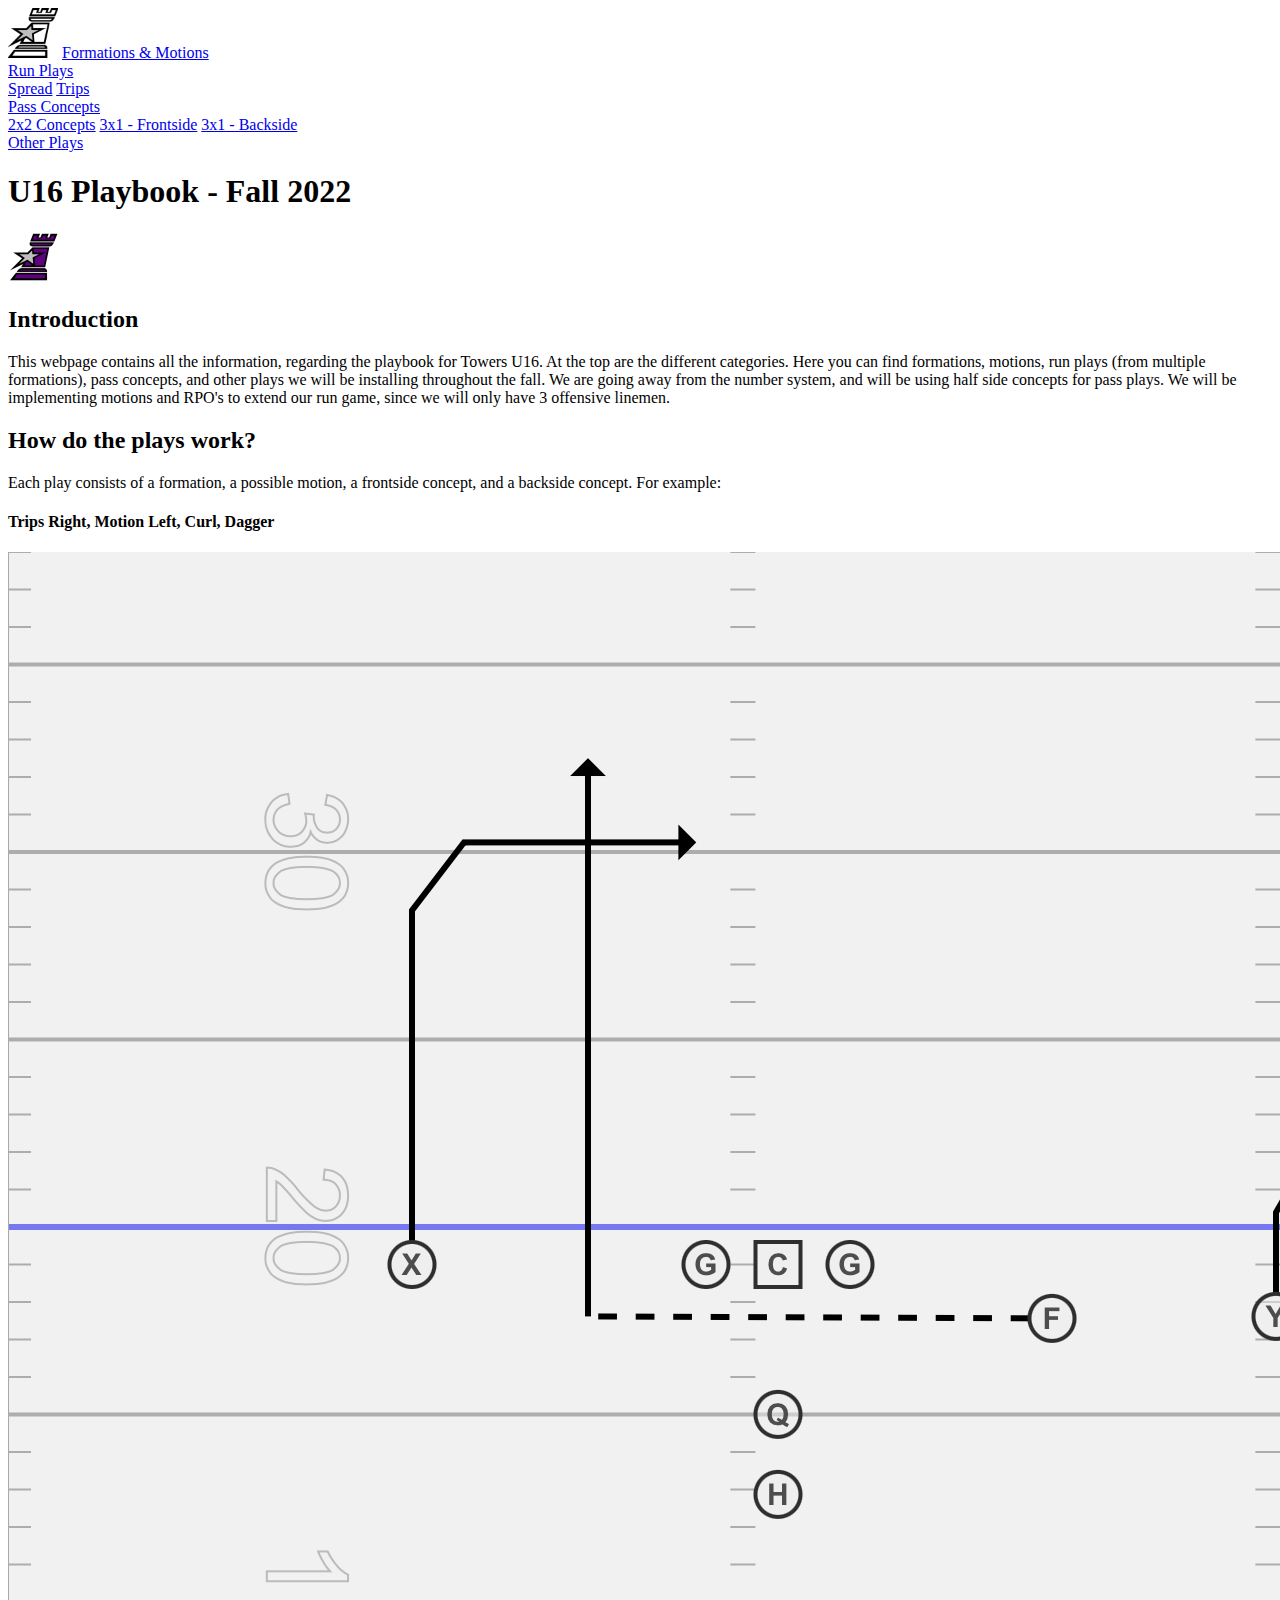
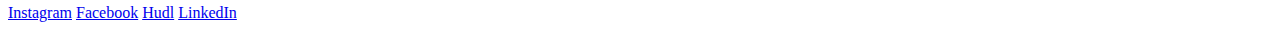
==== index.html @ 0f54fee6 "Update index.html" ====
<!DOCTYPE html>
<html>
  <head>
    <title>U16 Playbook</title>
    <link href="resources/css/index.css" type="text/css" rel="stylesheet">
  </head>
  <body>

    <div class="menu">
      <a href="./index.html"><img src="./Resources/Pictures/logo-white.png" width="50px" height="50px"></a>
      <a href="./f_m.html">Formations & Motions</a>
      <div class="dropdown">
        <a class="dropbtn" href="./run_plays.html">Run Plays</a>
        <div class="dropdown-content">
          <a href="./rp_spread.html">Spread</a>
          <a href="./rp_trips.html">Trips</a>
        </div>
      </div>
      <div class="dropdown">
        <a class="dropbtn" href="./pass_concepts.html">Pass Concepts</a>
        <div class="dropdown-content">
          <a href="./pass_2x2.html">2x2 Concepts</a>
          <a href="./pass_3x1_f.html">3x1 - Frontside</a>
          <a href="./pass_3x1_b.html">3x1 - Backside</a>
        </div>
      </div>
      <a href="./other.html">Other Plays</a>
    </div>
    
    <div class="Header">
      <h1>U16 Playbook - Fall 2022</h1>
      <img src="./Resources/Pictures/logo-color.png" height="50px" width="50px">
    </div>

    <div class="front-page-sections">
      <h2>Introduction</h2>
      <p>
        This webpage contains all the information, regarding the playbook for Towers U16. At the top are the different categories. Here you can find formations, motions, run plays (from multiple formations), pass concepts, and other plays we will be installing throughout the fall. We are going away from the number system, and will be using half side concepts for pass plays. We will be implementing motions and RPO's to extend our run game, since we will only have 3 offensive linemen.
      </p>
    </div>

    <div class="front-page-sections">
      <h2>How do the plays work?</h2>
      <p>
        Each play consists of a formation, a possible motion, a frontside concept, and a backside concept. For example:
      </p>
      <h4>Trips Right, Motion Left, Curl, Dagger</h4>
      <img src="./Resources/Pictures/example_pass_trips.png">
    </div>

    <div class="footnote">
      <a href="https://www.instagram.com/jakobngreen/" target="_blank">Instagram</a>
      <a href="https://www.facebook.com/jakidk/" target="_blank">Facebook</a>
      <a href="https://www.hudl.com/profile/5231204/Jakob-Green" target="_blank">Hudl</a>
      <a href="https://www.linkedin.com/in/jakob-green-2b299148/" target="_blank">LinkedIn</a>
    </div>

  </body>
</html>
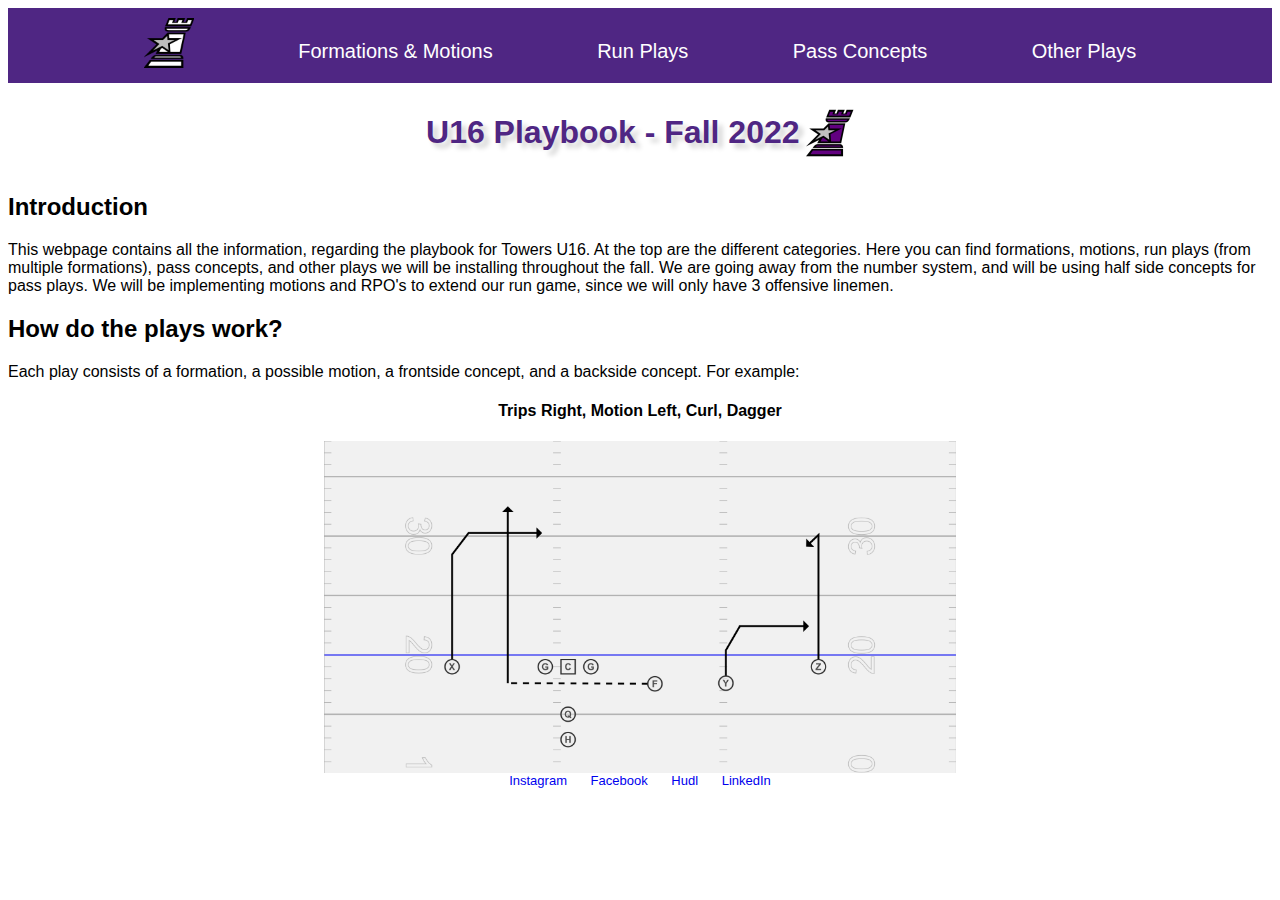
==== commit e6900580: "update hierachy" ====
--- a/index.html
+++ b/index.html
@@ -2,7 +2,7 @@
 <html>
   <head>
     <title>U16 Playbook</title>
-    <link href="resources/css/index.css" type="text/css" rel="stylesheet">
+    <link href="index.css" type="text/css" rel="stylesheet">
   </head>
   <body>
 
--- a/index.css
+++ b/index.css
@@ -0,0 +1,122 @@
+* {
+    font-family: Helvetica, Arial, sans-serif;
+  }
+
+  h1 {
+    text-align: center;
+    text-shadow: 5px 5px 5px lightgray;
+    color: #4F2683;
+    display: inline-block;
+  }
+
+  a {
+    text-decoration: none;
+  }
+
+  .menu {
+    text-align: center;
+    background-color: #4F2683;
+    padding-bottom: 20px;
+  }
+
+  .menu img {
+    position: relative;
+    top: 10px;
+  }
+
+  .menu a{
+    background-color: #4F2683;
+    text-decoration: none;
+    font-size: 20px;
+    color: white;
+    padding: 20px;
+    padding-left: 50px;
+    padding-right: 50px;
+  }
+
+  .menu a:hover {
+    color: black;
+  }
+
+  .dropdown {
+    background-color: #4F2683;
+    display: inline-block;
+  }
+
+  .dropdown a {
+    background-color: #4F2683;
+    text-decoration: none;
+    font-size: 20px;
+  }
+
+  .dropdown .dropbtn {
+    color: white;
+    background-color: #4F2683
+  }
+
+  .dropdown-content {
+    display: none;
+    position: absolute;
+    background-color: #4F2683;
+    z-index: 1;
+  }
+
+  .dropdown-content a {
+    color: white;
+    text-decoration: none;
+    display: block;
+    text-align: center;
+  }
+
+  .dropdown-content a:hover {
+    color: black;
+  }
+  
+  /* Show the dropdown menu on hover */
+  .dropdown:hover .dropdown-content {
+    display: block;
+  }
+
+  .Header {
+    text-align: center;
+    margin-top: 10px;
+  }
+
+  .Header img {
+    position: relative;
+    top: 15px;
+  }
+
+
+  .footnote {
+    text-align: center;
+    font-size: small;
+  }
+
+  .footnote a {
+    margin: 10px;
+  }
+
+  .play-assignments {
+    text-align: center;
+  }
+
+  .play {
+    display: inline-block;
+    text-align: center;
+    padding: 25px;
+    padding-left: 75px;
+    padding-right: 75px;
+  }
+
+  .front-page-sections img {
+    display: block;
+    margin-left: auto;
+    margin-right: auto;
+    width: 50%;
+    height: 50%;
+  }
+
+  .front-page-sections h4 {
+    text-align: center;
+  }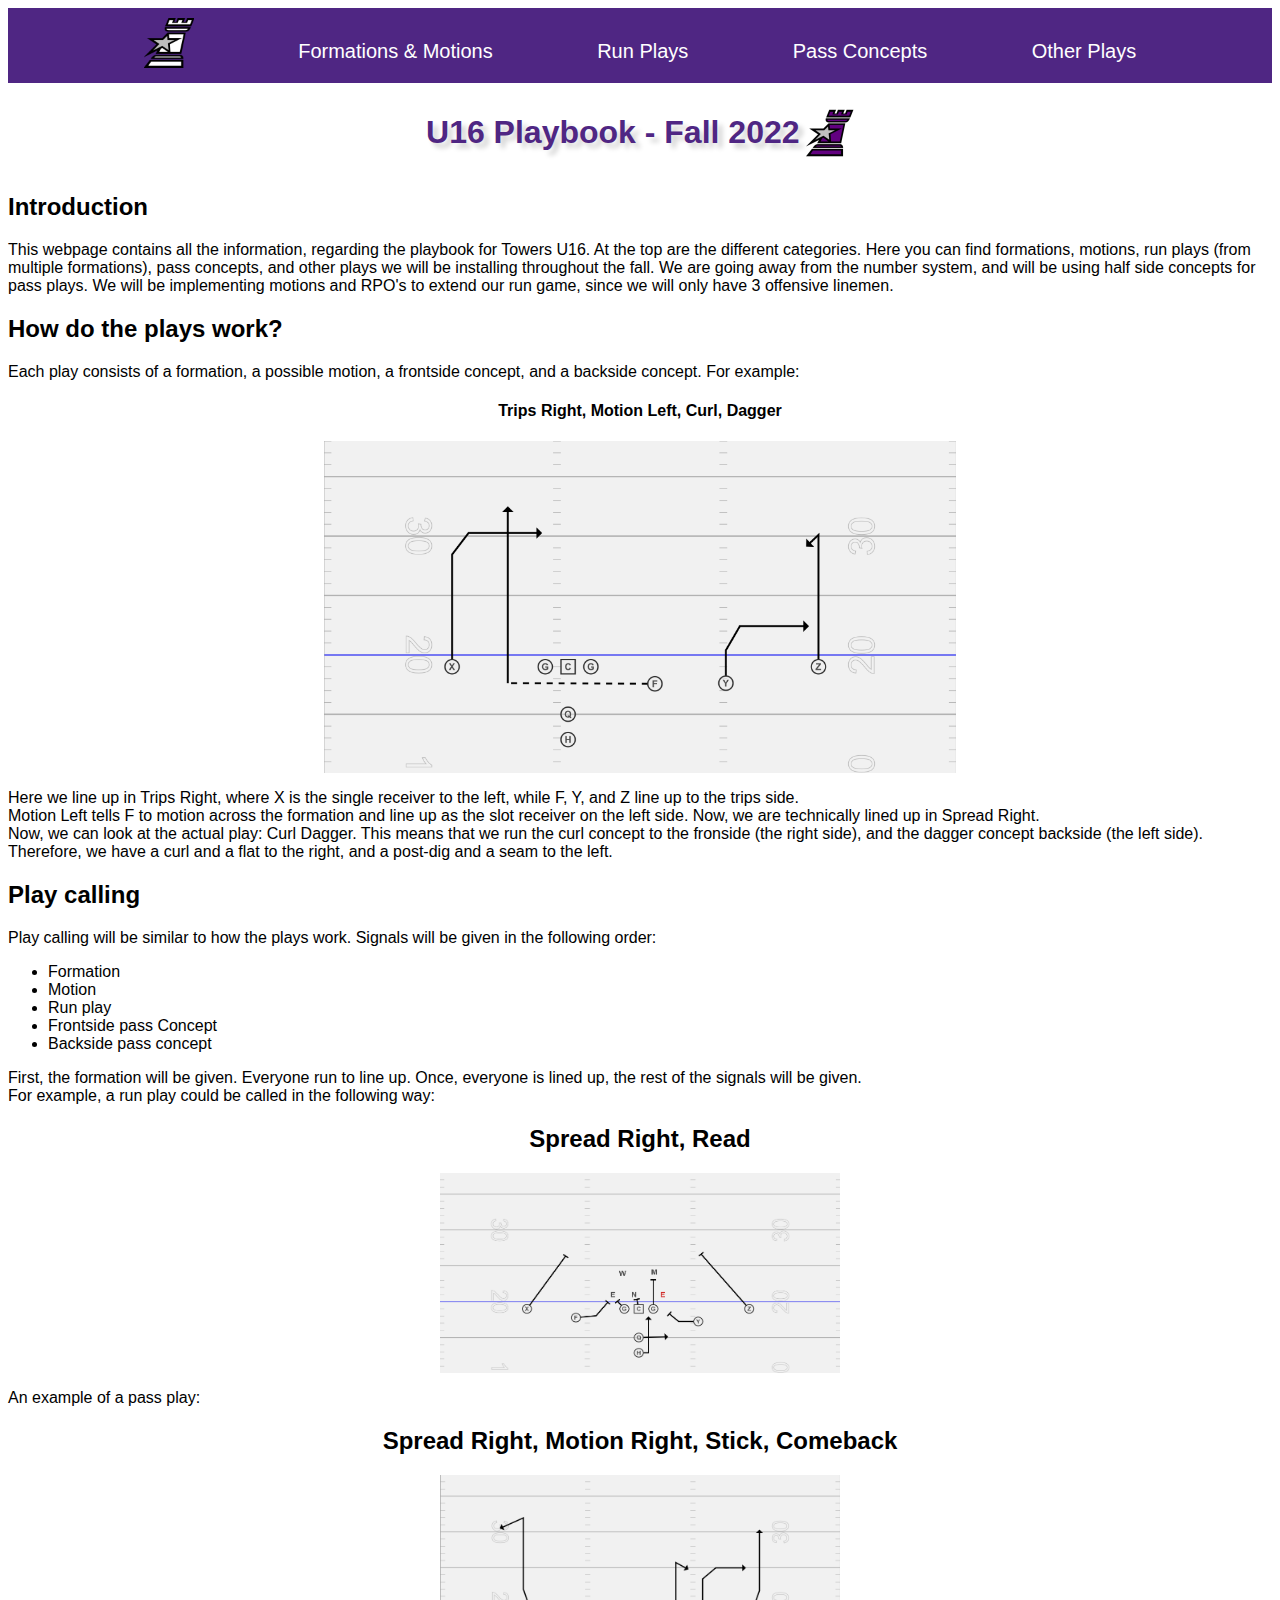
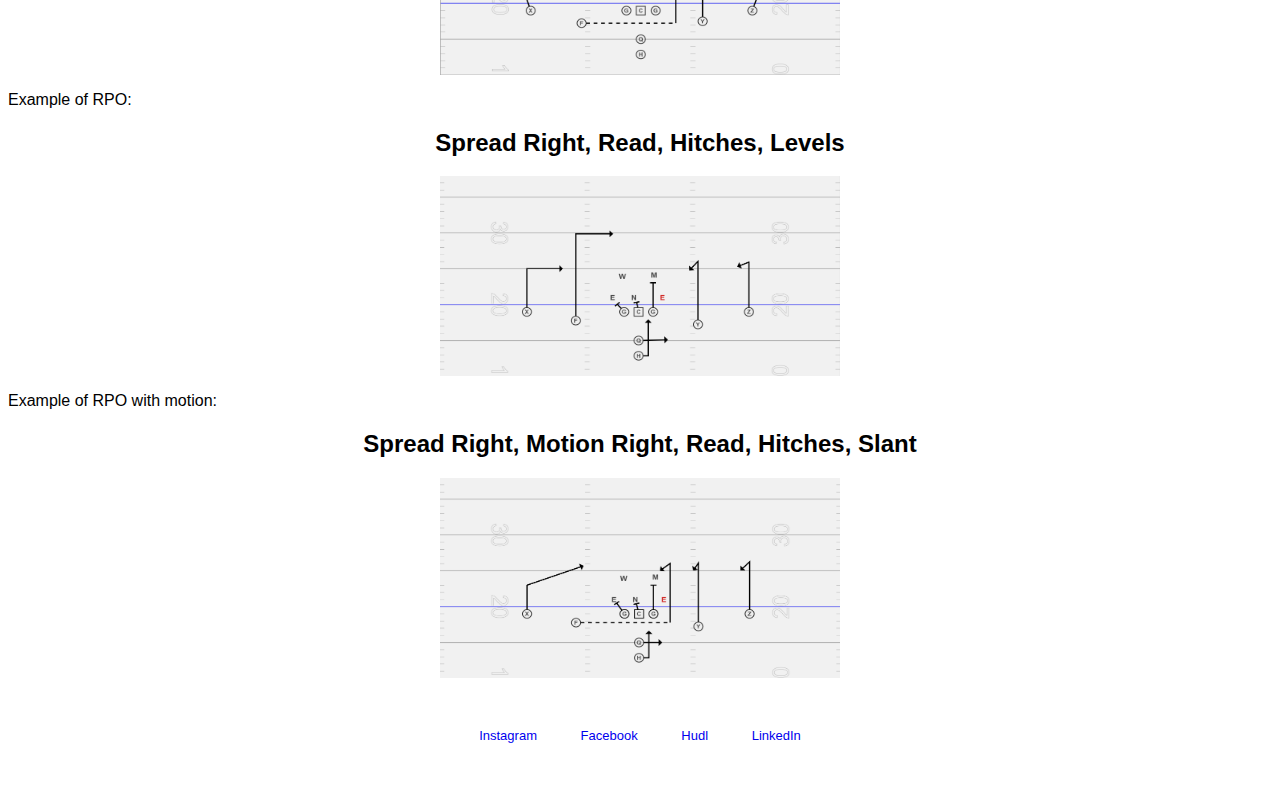
==== commit dfc6a152: "Finished front page" ====
--- a/index.html
+++ b/index.html
@@ -46,6 +46,47 @@
       </p>
       <h4>Trips Right, Motion Left, Curl, Dagger</h4>
       <img src="./Resources/Pictures/example_pass_trips.png">
+      <p>
+        Here we line up in Trips Right, where X is the single receiver to the left, while F, Y, and Z line up to the trips side. 
+        <br>
+        Motion Left tells F to motion across the formation and line up as the slot receiver on the left side. Now, we are technically lined up in Spread Right. 
+        <br>
+        Now, we can look at the actual play: Curl Dagger. This means that we run the curl concept to the fronside (the right side), and the dagger concept backside (the left side). Therefore, we have a curl and a flat to the right, and a post-dig and a seam to the left.
+      </p>
+    </div>
+
+    <div class="front-page-sections">
+      <h2>Play calling</h2>
+      <p>
+        Play calling will be similar to how the plays work. Signals will be given in the following order:
+        <ul>
+          <li>Formation</li>
+          <li>Motion</li>
+          <li>Run play</li>
+          <li>Frontside pass Concept</li>
+          <li>Backside pass concept</li>
+        </ul>
+        First, the formation will be given. Everyone run to line up. Once, everyone is lined up, the rest of the signals will be given.
+        <br>
+        For example, a run play could be called in the following way:
+      </p>
+      <h2 style="text-align: center">Spread Right, Read</h2>
+      <img style="text-align: center; height: 200px; width: 400px;" src="./Resources/Pictures/Run Plays/Spread/read_right.png" alt="">
+      <p>
+        An example of a pass play:
+      </p>
+      <h2 style="text-align: center;">Spread Right, Motion Right, Stick, Comeback</h2>
+      <img style="text-align: center; height: 200px; width: 400px;" src="./Resources/Pictures/spread_motion_stick_comeback.png" alt="">
+      <p>
+        Example of RPO:
+      </p>
+      <h2 style="text-align: center;">Spread Right, Read, Hitches, Levels</h2>
+      <img style="text-align: center; height: 200px; width: 400px;" src="./Resources/Pictures/spread_read_hitches_levels.png" alt="">
+      <p>
+        Example of RPO with motion:
+      </p>
+      <h2 style="text-align: center;">Spread Right, Motion Right, Read, Hitches, Slant</h2>
+      <img style="text-align: center; height: 200px; width: 400px;" src="./Resources/Pictures/spread_motion_read_hitches_slant.png" alt="">
     </div>
 
     <div class="footnote">
--- a/index.css
+++ b/index.css
@@ -91,10 +91,11 @@
   .footnote {
     text-align: center;
     font-size: small;
+    margin: 50px;
   }
 
   .footnote a {
-    margin: 10px;
+    margin: 20px;
   }
 
   .play-assignments {
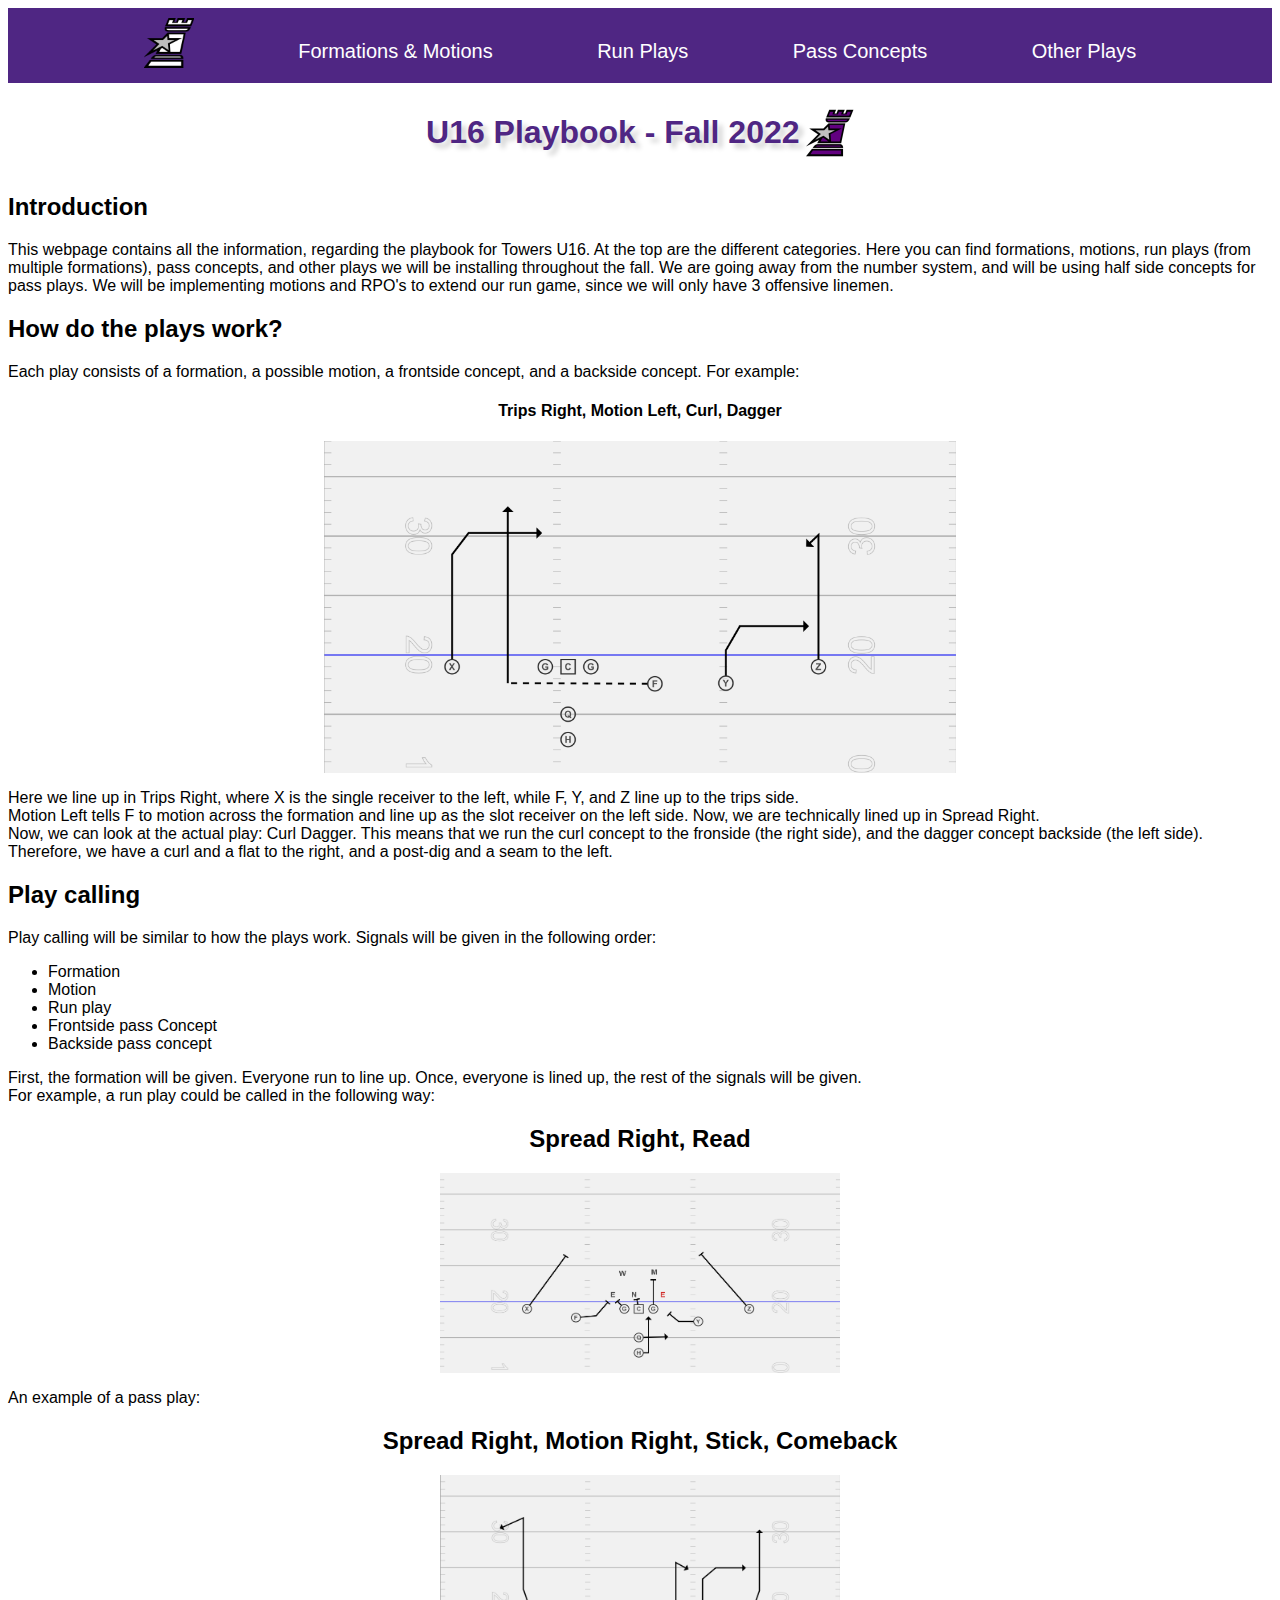
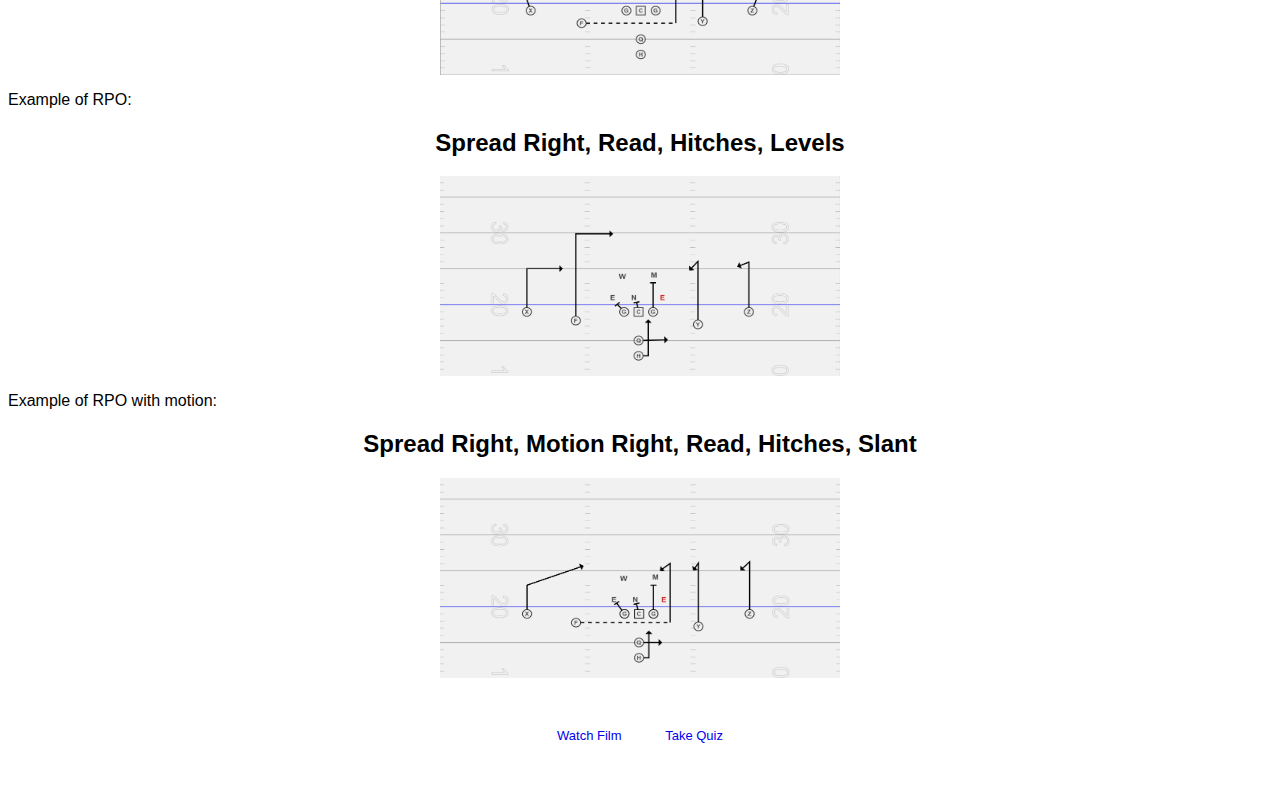
==== commit 9aef09d4: "Updated footnote" ====
--- a/index.html
+++ b/index.html
@@ -90,10 +90,8 @@
     </div>
 
     <div class="footnote">
-      <a href="https://www.instagram.com/jakobngreen/" target="_blank">Instagram</a>
-      <a href="https://www.facebook.com/jakidk/" target="_blank">Facebook</a>
-      <a href="https://www.hudl.com/profile/5231204/Jakob-Green" target="_blank">Hudl</a>
-      <a href="https://www.linkedin.com/in/jakob-green-2b299148/" target="_blank">LinkedIn</a>
+      <a href="https://www.hudl.com/library/11241" target="_blank">Watch Film</a>
+      <a href="./quiz.html" target="_blank">Take Quiz</a>
     </div>
 
   </body>
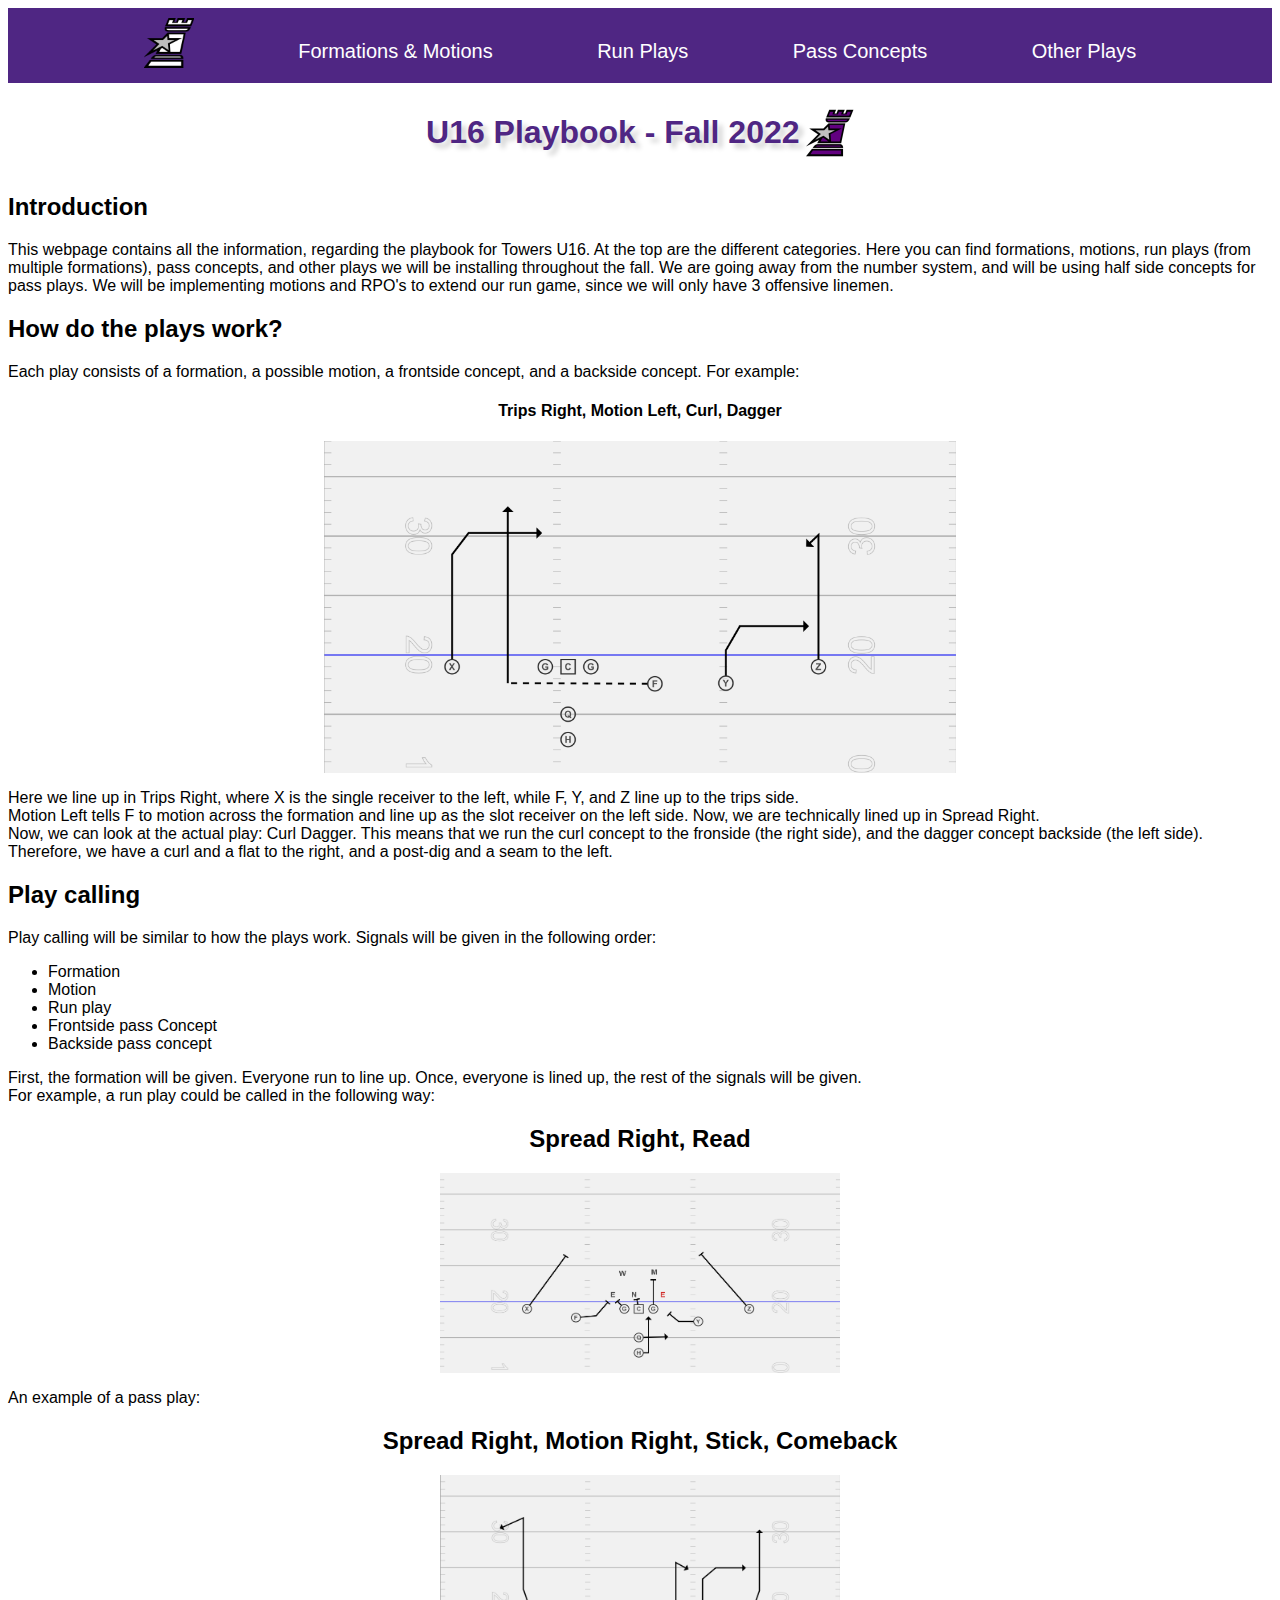
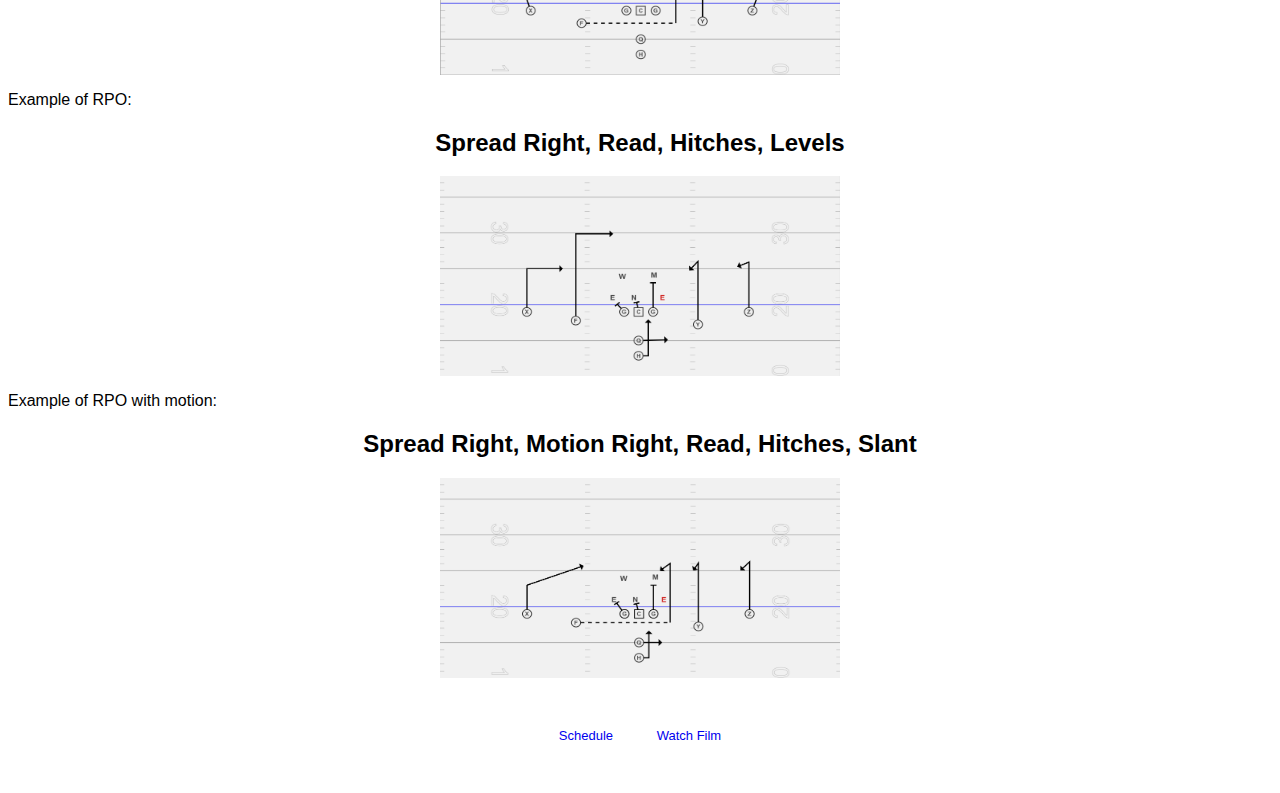
==== commit c7eaeef6: "updated footnote" ====
--- a/index.html
+++ b/index.html
@@ -90,8 +90,9 @@
     </div>
 
     <div class="footnote">
+      <a href="https://resultater.daff.dk/tms/Turneringer-og-resultater/Pulje-Komplet-Kampprogram.aspx?PuljeId=430" target="_blank">Schedule</a>
       <a href="https://www.hudl.com/library/11241" target="_blank">Watch Film</a>
-      <a href="./quiz.html" target="_blank">Take Quiz</a>
+      <!--<a href="./quiz.html">Take Quiz</a>-->
     </div>
 
   </body>
--- a/index.css
+++ b/index.css
@@ -25,33 +25,35 @@
   }
 
   .menu a{
-    background-color: #4F2683;
     text-decoration: none;
     font-size: 20px;
     color: white;
-    padding: 20px;
+    padding: 10px;
     padding-left: 50px;
     padding-right: 50px;
+    background-color: transparent;
+    margin-top: 10px;
   }
 
   .menu a:hover {
     color: black;
+    text-shadow: 3px 3px 3px rgb(126, 123, 123);
   }
 
   .dropdown {
     background-color: #4F2683;
     display: inline-block;
+    margin-top: 20px;
   }
 
   .dropdown a {
-    background-color: #4F2683;
     text-decoration: none;
     font-size: 20px;
+    
   }
 
   .dropdown .dropbtn {
     color: white;
-    background-color: #4F2683
   }
 
   .dropdown-content {
@@ -59,6 +61,7 @@
     position: absolute;
     background-color: #4F2683;
     z-index: 1;
+    margin-top: 10px;
   }
 
   .dropdown-content a {
@@ -102,12 +105,32 @@
     text-align: center;
   }
 
+  .row {
+    display: inline-block;
+  }
+
+  .play img {
+    height: 40%;
+    width: 100%;
+    padding: 10px;
+  }
+
   .play {
     display: inline-block;
-    text-align: center;
-    padding: 25px;
-    padding-left: 75px;
-    padding-right: 75px;
+    width: 40%;
+    margin: 4%;
+  }
+
+  .play-icon img {
+    height: 28%;
+    width: 100%;
+    padding: 10px;
+  }
+
+  .play-icon {
+    display: inline-block;
+    width: 28%;
+    margin: 2%;
   }
 
   .front-page-sections img {
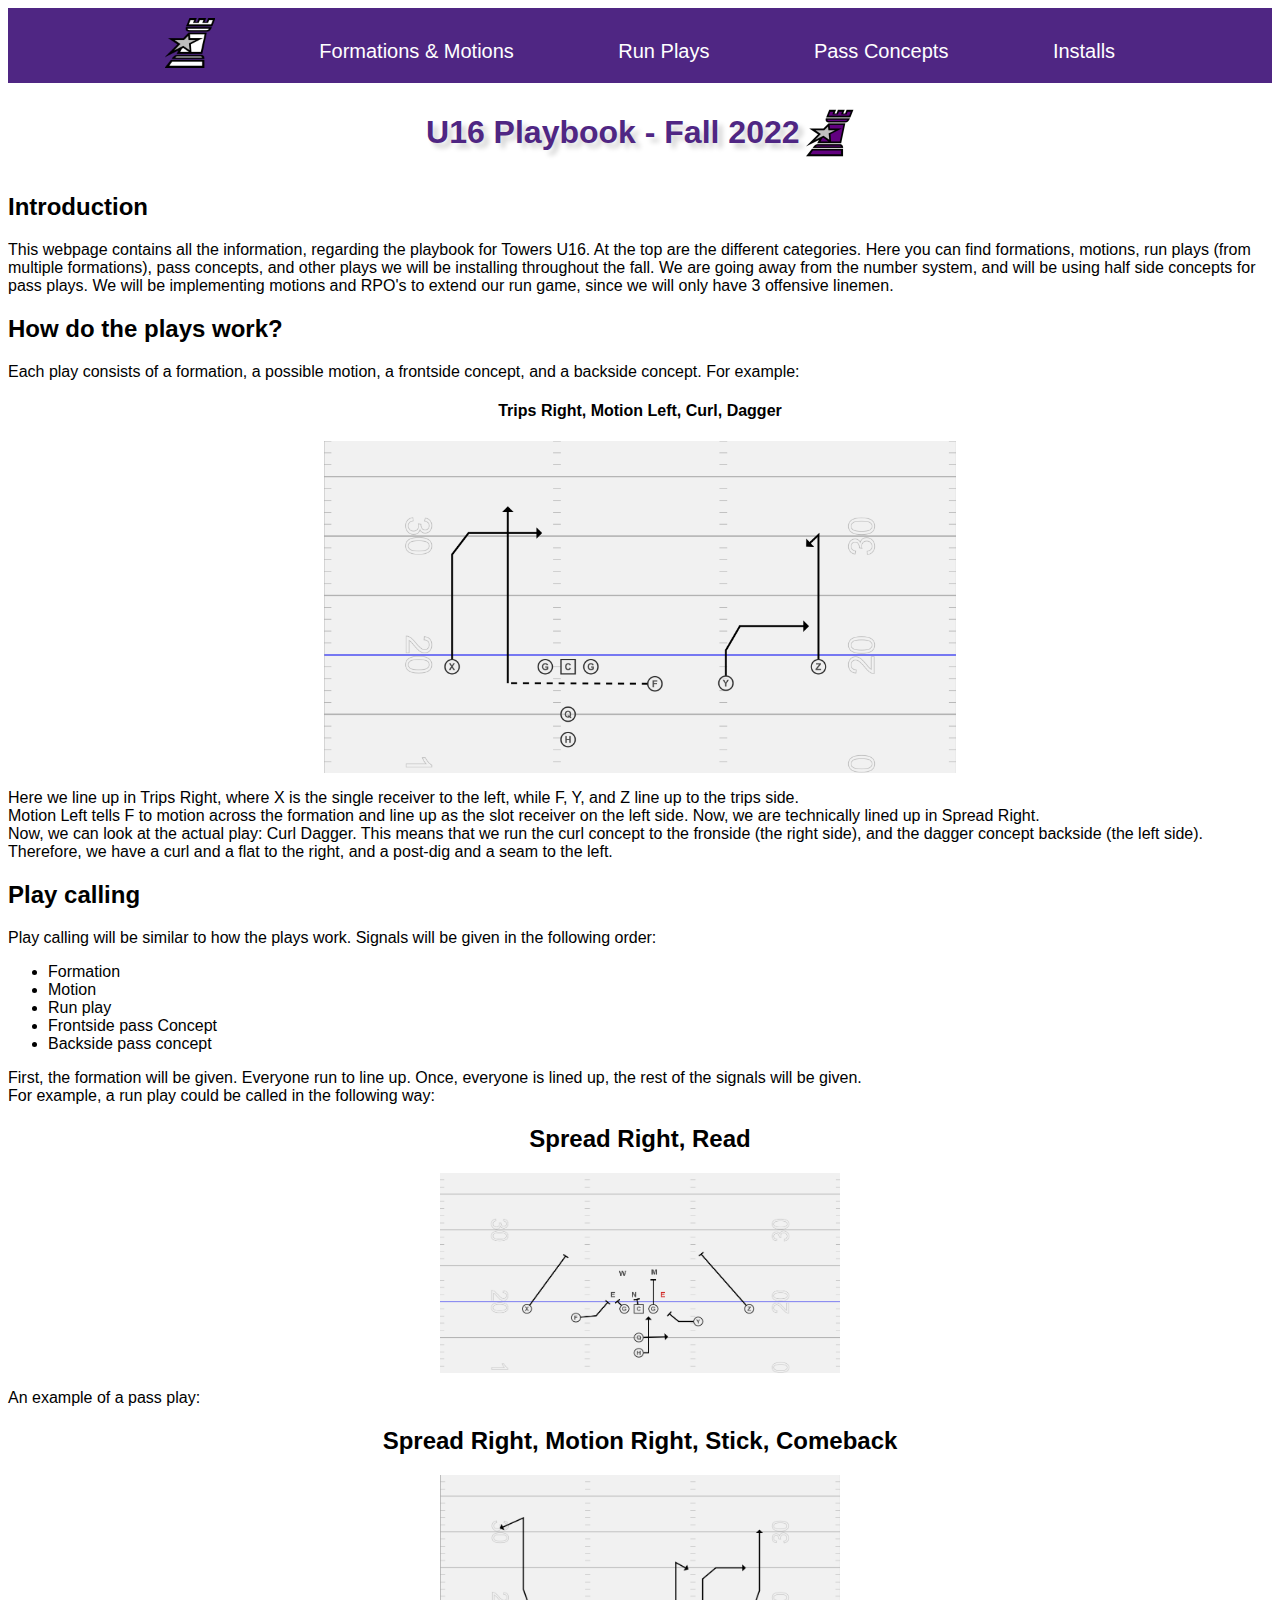
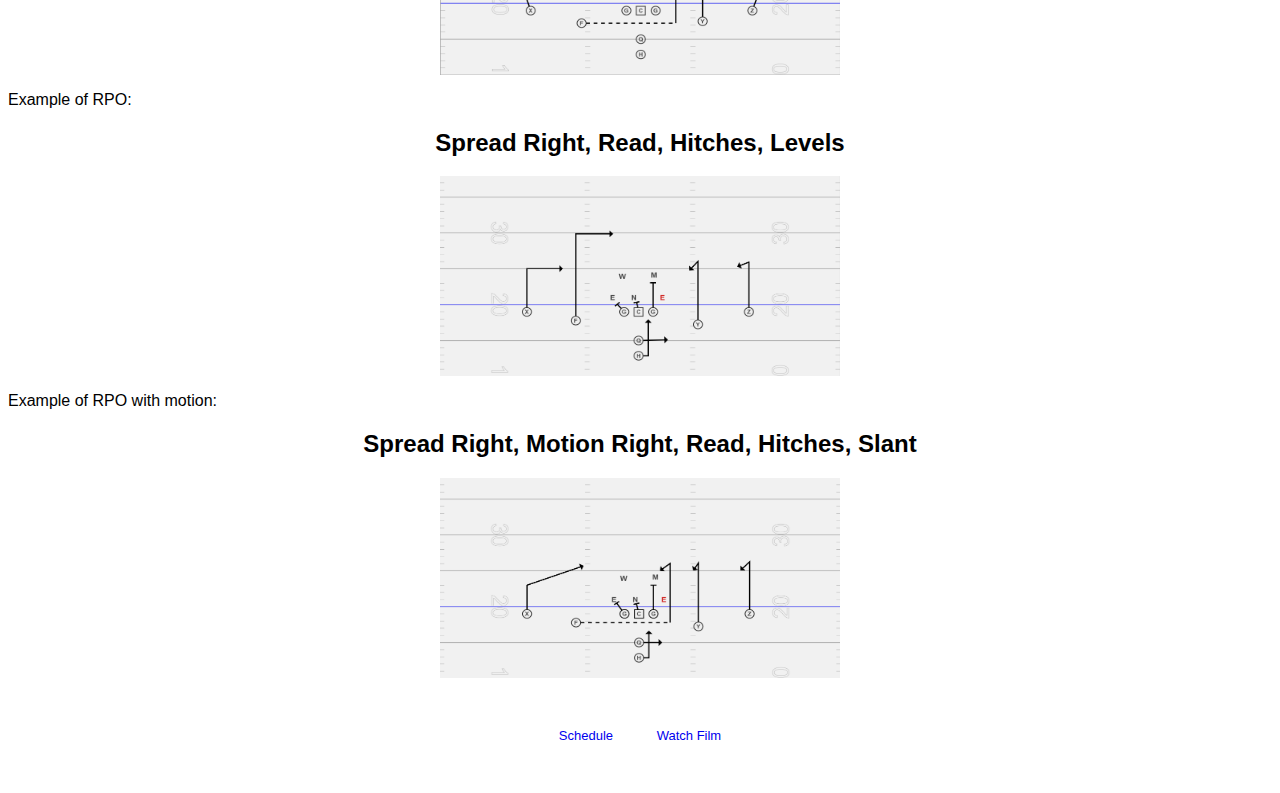
==== commit b993c7f7: "Added Install#1" ====
--- a/index.html
+++ b/index.html
@@ -24,7 +24,7 @@
           <a href="./pass_3x1_b.html">3x1 - Backside</a>
         </div>
       </div>
-      <a href="./other.html">Other Plays</a>
+      <a href="./installs.html">Installs</a>
     </div>
     
     <div class="Header">
@@ -90,7 +90,7 @@
     </div>
 
     <div class="footnote">
-      <a href="https://resultater.daff.dk/tms/Turneringer-og-resultater/Pulje-Komplet-Kampprogram.aspx?PuljeId=430" target="_blank">Schedule</a>
+      <a href="https://resultater.daff.dk/tms/Turneringer-og-resultater/Pulje-Komplet-Kampprogram.aspx?PuljeId=441" target="_blank">Schedule</a>
       <a href="https://www.hudl.com/library/11241" target="_blank">Watch Film</a>
       <!--<a href="./quiz.html">Take Quiz</a>-->
     </div>
